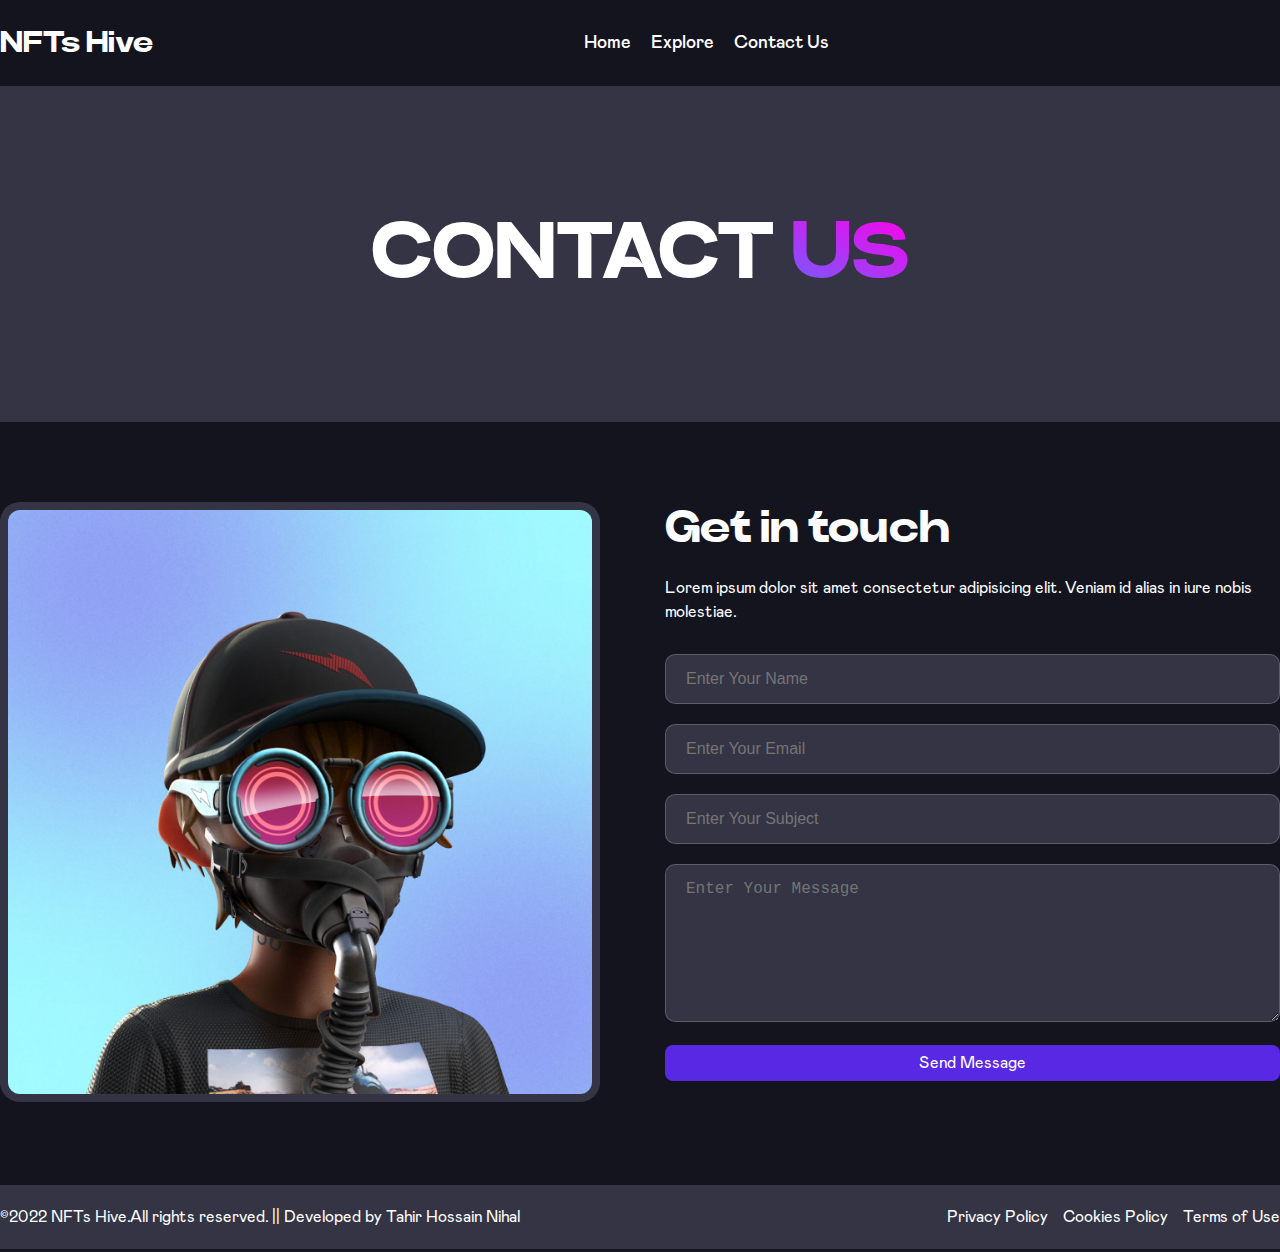
==== public/contact.html @ 58efd08d "first commit" ====
<!DOCTYPE html>
<html lang="en">
  <head>
    <meta charset="UTF-8" />
    <meta http-equiv="X-UA-Compatible" content="IE=edge" />
    <meta name="viewport" content="width=device-width, initial-scale=1.0" />
    <title>NFTs Web</title>
    <link
      rel="stylesheet"
      href="https://cdnjs.cloudflare.com/ajax/libs/font-awesome/6.2.1/css/all.min.css"
      integrity="sha512-MV7K8+y+gLIBoVD59lQIYicR65iaqukzvf/nwasF0nqhPay5w/9lJmVM2hMDcnK1OnMGCdVK+iQrJ7lzPJQd1w=="
      crossorigin="anonymous"
      referrerpolicy="no-referrer"
    />
    <link rel="stylesheet" href="../assets/CSS/style.css" />
    <link rel="stylesheet" href="../assets/CSS/contact.css" />
  </head>
  <body>
    <!-- Header Section -->
    <section class="header-sec">
      <div class="container">
        <div class="header-wrapper">
          <div>
            <a href="./index.html"
              ><h2 style="font-size: 30px">NFTs Hive</h2></a
            >
            <!-- <img img="../img/images/nerko-dark.svg" alt="" /> -->
          </div>
          <div>
            <ul class="main-menu">
              <li><a href="./index.html">Home</a></li>
              <li><a href="./explore.html">Explore</a></li>
              <li><a href="./contact.html">Contact Us</a></li>
            </ul>
          </div>
          <div>
            <ul class="social-menu">
              <li>
                <a href="#"><i class="fab fa-facebook-f"></i></a>
              </li>
              <li>
                <a href="#"><i class="fab fa-twitter"></i></a>
              </li>
            </ul>
          </div>
        </div>
      </div>
    </section>
    <!-- Header Section -->

    <!-- Page Header -->
    <section class="page-header">
      <div>
        <h1 class="sec-title">Contact <span class="gradiant">Us</span></h1>
      </div>
    </section>
    <!-- Page Header -->

    <!-- Contact Section -->
    <section class="contact-section">
      <div class="container">
        <div class="contact-section-wrapper d-flex">
          <div class="contact-left w-50">
            <img src="../assets/images/02.jpg" alt="">
          </div>
          <div class="contact-right w-50">
            <h2>Get in touch</h2>
            <p>
              Lorem ipsum dolor sit amet consectetur adipisicing elit. Veniam id
              alias in iure nobis molestiae.
            </p>
            <form action="#">
              <div class="mb">
                <input type="text" placeholder="Enter Your Name" />
              </div>
              <div class="mb">
                <input type="email" placeholder="Enter Your Email" />
              </div>
              <div class="mb">
                <input type="text" placeholder="Enter Your Subject" />
              </div>
              <div class="mb">
                <textarea
                  name=""
                  id=""
                  cols="30"
                  rows="7"
                  placeholder="Enter Your Message"
                ></textarea>
              </div>
              <div class="mb">
                <button type="submit" class="cmn-btn w-100">
                  Send Message
                </button>
              </div>
            </form>
          </div>
        </div>
      </div>
    </section>
    <!-- Contact Section -->
    <!-- Footer Section -->
    <section class="footer-section">
      <div class="container">
        <div class="footer-wraper d-flex">
          <div class="footer-left">
            <p>
              &copy2022 NFTs Hive.All rights reserved. ||
              <a href="#">Developed by Tahir Hossain Nihal</a>
            </p>
          </div>
          <div class="footer-right">
            <div class="footer-menu">
              <ul class="">
                <li><a href="#">Privacy Policy</a></li>
                <li><a href="#">Cookies Policy</a></li>
                <li><a href="#">Terms of Use</a></li>
              </ul>
            </div>
          </div>
        </div>
      </div>
    </section>
    <!-- Footer Section -->
  </body>
</html>
---- assets/CSS/style.css ----
@font-face {
  font-family: PowerGrotesk;
  src: url("../Fonts/PowerGrotesk-UltraBold.ttf");
}
@font-face {
  font-family: PowerGroteskReg;
  src: url("../Fonts/PowerGrotesk-Regular.ttf");
}
@font-face {
  font-family: MabryPro;
  src: url("../Fonts/Mabry\ Pro\ Medium.otf");
}
@font-face {
  font-family: MabryProReg;
  src: url("../Fonts/MabryPro-Regular.ttf");
}
body {
  /* background-color: #0f051d; */
  background-color: #14141f;
  /* background-image: url('../images/hero-image.jpg'), linear-gradient(25deg, #0f051d, #0f050f); */
  overflow-x: hidden;
  color: #fff;
  font-family: MabryProReg;
}
* {
  margin: 0px;
  padding: 0px;
  box-sizing: border-box;
}
h1,
h2 {
  font-family: PowerGrotesk;
}

p,
h3,
h4,
h5,
h6 {
  font-family: MabryProReg;
}
p {
  font-size: 16px;
  font-weight: 400;
  line-height: 24px;
}
a {
  text-decoration: none;
  color: inherit;
}
input:focus {
  outline: none;
}
li {
  list-style: none;
}
ul {
  margin-bottom: 0px;
}
.container {
  max-width: 1280px;
  margin: 0 auto;
}
.d-flex {
  display: flex;
}
.justify-center {
  justify-content: center;
}
.items-center {
  align-items: center;
}
.w-25 {
  width: 25%;
}
.w-50 {
  width: 50%;
}
.w-75 {
  width: 75%;
}
.w-100 {
  width: 100%;
}
.mb {
  margin-bottom: 20px;
}
.cmn-btn2 {
  border: none;
  background: transparent;
  color: #fff;
  font-family: MabryProReg;
  border-radius: 8px;
  font-size: 16px;
  cursor: pointer;
  display: inline-block;
  transition: 0.4s ease-in-out;
}
.cmn-btn2:hover {
  background: transparent;
  color: #5928e5;
}
.cmn-btn {
  border: none;
  padding: 10px 20px;
  background: #5928e5;
  color: #fff;
  font-family: MabryProReg;
  border-radius: 8px;
  font-size: 16px;
  cursor: pointer;
  display: inline-block;
  transition: 0.4s ease-in-out;
}
.cmn-btn:hover {
  /* background: linear-gradient(25deg, #6b61fe, #ff00ea); */
  background: #4919ce;
}
.cmn-tag {
  border: none;
  padding: 4px 8px;
  background: #5928e5;
  color: #fff;
  font-family: MabryProReg;
  border-radius: 8px;
  font-size: 13px;
  cursor: pointer;
  transition: 0.4s;
}
.d-block{
  display: block;
}
.d-none{
  display: none;
}
/* Header Section Style */
.header-sec {
  color: #fff;
  padding: 25px 0;
  /* background: rgba(255, 255, 255, 0.1);
  backdrop-filter: blur(4px);
  -webkit-backdrop-filter: blur(4px);
  border-radius: 10px;
  border-bottom: 1px solid rgba(131, 131, 131, 0.25); */
}
.header-wrapper {
  display: flex;
  flex-wrap: wrap;
  justify-content: space-between;
  align-items: center;
}
.main-menu {
  display: flex;
  flex-wrap: wrap;
  gap: 20px;
}
.main-menu li {
}
.main-menu li a {
  display: inline-block;
  font-size: 18px;
  font-weight: 500;
  font-family: MabryPro;
  transition: 0.4s ease-in-out;
}
.main-menu li a:hover {
  transform: translateY(-6px);
  color: rgb(188, 185, 185);
}
.social-menu {
  display: flex;
  flex-wrap: wrap;
  gap: 20px;
}
.social-menu li {
}
.social-menu li a i {
  font-size: 20px;
  transition: 0.4s ease-in-out;
}
.social-menu li a i:hover {
  color: rgb(188, 185, 185);
  transform: translateY(-6px);
}

/*  */
#hero-section {
  padding: 80px 0;
}
#hero-section {
  /* background: linear-gradient(25deg, #0f051d, #0f051d); */
}

.hero-images {
  display: flex;
  flex-wrap: wrap;
  gap: 30px;
  align-items: center;
  justify-content: center;
}
.hero-div-1 {
  display: flex;
  flex-wrap: wrap;
  gap: 30px;
  width: auto;
}
.hero-div-2 {
  width: auto;
}
.hero-div-3 {
  display: flex;
  flex-wrap: wrap;
  gap: 30px;
  width: auto;
}
.hero-sec-wrapper {
  position: relative;
}
.hero-images img {
  background: #343444;
  padding: 8px;
  border-radius: 30px;
  /* border: 1px solid rgba(255, 255, 255, 0.15); */
}
.div-1-left img {
  width: 158px;
  height: 210px;
  object-fit: cover;
}
.div-1-right img {
  width: 158px;
  height: 158px;
  object-fit: cover;
  margin-bottom: 30px;
}
.div-3-left img {
  width: 158px;
  height: 210px;
  object-fit: cover;
}
.div-3-right img {
  width: 158px;
  height: 158px;
  object-fit: cover;
  margin-bottom: 30px;
}
.hero-div-2 img {
  width: 379px;
  height: 560px;
  object-fit: cover;
}
.hero-title {
  font-size: 96px;
  font-weight: 700;
  text-align: center;
  color: #fff;
  text-transform: uppercase;
  margin-bottom: 50px;
}
.sec-title {
  font-size: 80px;
  font-weight: 700;
  text-align: center;
  color: #fff;
  text-transform: uppercase;
  margin-bottom: 90px;
}
.gradiant {
  background: rgb(131, 58, 180);
  /* background: linear-gradient(25deg, #2600fc, #ff00ea); */
  background: linear-gradient(25deg, #6b61fe, #ff00ea);
  -webkit-background-clip: text;
  -webkit-text-fill-color: transparent;
}
.floating-images-wrapper {
  width: 80%;
  height: auto;
  display: flex;
  flex-wrap: wrap;
  justify-content: space-between;
  margin: 0 auto;
}
.floating-images-wrapper img {
  width: 35px;
  height: auto;
}
.floating-images-left .floating-img1 {
  position: absolute;
  top: 20px;
  left: 80px;
  animation: float 6s ease-in-out infinite;
}
.floating-images-left .floating-img2 {
  position: absolute;
  top: 340px;
  left: 150px;
  width: 45px;
  animation: float 6s ease-in-out infinite;
}
.floating-images-right .floating-img3 {
  position: absolute;
  top: 20px;
  right: 80px;
  animation: float 6s ease-in-out infinite;
}
.floating-images-right .floating-img4 {
  position: absolute;
  top: 330px;
  right: 150px;
  width: 45px;
  animation: float 6s ease-in-out infinite;
}
@keyframes float {
  0% {
    transform: translatey(0px);
  }
  50% {
    transform: translatey(-30px);
  }
  100% {
    transform: translatey(0px);
  }
}

/* Wallet Section Style */
.wallet-sec {
  padding: 50px 0;
}
.wallet-menu {
  display: flex;
  flex-wrap: wrap;
  align-items: center;
  justify-content: center;
  gap: 60px;
}
.wallet-menu li svg {
  width: 140px;
  height: auto;
}
.divider {
  text-align: center;
  padding: 70px 0;
}
.divider svg {
  width: 265px;
  height: auto;
}

/* Collections Section Style */
.collection-sec {
  padding: 80px 0;
}
.items-wrapper {
  display: grid;
  grid-template-columns: repeat(4, 305px);
  grid-gap: 30px;
}
.items {
  background: #343444;
  border-radius: 20px;
  color: #fff;
  padding: 20px 20px 13px 20px;
  border: 1px solid rgba(255, 255, 255, 0.2);
  transition: transform 0.4s ease-in-out;
}
.items:hover {
  transform: translatey(-10px);
}
.items:hover .items-img img {
  transform: scale(1.05);
}
.items .items-img {
  width: 260px;
  height: 260px;
  object-fit: cover;
  overflow: hidden;
  border-radius: 20px;
}
.items .items-img img {
  width: 290px;
  height: 290px;
  object-fit: cover;
  overflow: hidden;
  border-radius: 20px;
  transition: transform 0.4s ease-in-out;
}
.item-title {
  font-size: 18px;
  font-weight: 600;
  letter-spacing: 1px;
  margin: 10px 0;
  transition: 0.4s;
  text-shadow: none;
}
.item-title:hover {
  color: #5928e5;
}
.author-details-wrapper {
  justify-content: space-between;
  align-items: center;
  margin: 20px 0;
}
.author-details-wrapper .author-details {
  gap: 15px;
}
.author-details-wrapper .author-details .author-avatar img {
  width: 45px;
  height: 45px;
  object-fit: cover;
  border-radius: 10px;
}
.author-details-wrapper .author-details .author-role {
  font-size: 14px;
  font-family: MabryProReg;
  font-weight: 300;
}
.author-details-wrapper .author-details .author-name {
  font-size: 18px;
  font-weight: 500;
}
.items-price-wrapper {
  justify-content: space-between;
  align-items: center;
}
.items-price-wrapper .price-text {
  font-size: 14px;
  font-family: MabryProReg;
  font-weight: 300;
}
.items-price-wrapper .price {
  font-size: 14px;
  font-family: MabryProReg;
  font-weight: 300;
}
.items-price-wrapper .price .eth-price {
  text-transform: uppercase;
  letter-spacing: 2px;
  font-weight: 600;
  font-size: 16px;
}
.items .hr {
  height: 1px;
  width: 100%;
  background: #0f051d;
  margin: 20px 0;
}
.btn-div {
  margin-top: 100px;
  text-align: center;
}

/* Team Member Section Styele */
.team-member-sec {
  padding: 80px 0;
}
.team-member-wrapper {
  display: grid;
  grid-template-columns: repeat(4, 270px);
  grid-gap: 50px;
  justify-content: center;
  margin-top: 130px;
}
.team-member {
  background: #343444;
  text-align: center;
  padding: 15px;
  border-radius: 20px;
  border: 1px solid rgba(255, 255, 255, 0.2);
}
.team-member:nth-child(even) {
  transform: translateY(-30px);
}
.team-member img {
  width: 100%;
  height: auto;
  object-fit: cover;
  border-radius: 20px;
}
.member-content {
  color: #fff;
}
.member-content .member-name {
  font-size: 20px;
  margin-top: 20px;
}
.member-content .member-role {
  font-size: 14px;
  font-family: MabryProReg;
  font-weight: 300;
}
.team-member-social {
  gap: 20px;
  margin-top: 20px;
}
.team-member-social li {
}
.team-member-social li a i {
  font-size: 18px;
  transition: 0.4s ease-in-out;
}
.team-member-social li a i:hover {
  color: rgb(188, 185, 185);
  transform: translatey(-6px);
}

/* Page Header */
.page-header {
  padding: 120px 0;
  background: #343444;
}
.page-header .sec-title {
  margin-bottom: 0;
}
/* Footer Section */
.footer-section {
  /* position: relative;
  bottom: 0; */
  background: #343444;
  padding: 20px 0;
}
.footer-wraper {
  justify-content: space-between;
  align-items: center;
}
.footer-wraper .footer-left {
}
.footer-wraper .footer-left p a {
  transition: 0.4s ease-in-out;
}
.footer-wraper .footer-left p a:hover {
  color: #4919ce;
  transform: translateY(-6px);
}
.footer-wraper .footer-right {
}
.footer-wraper .footer-right .footer-menu ul {
  display: flex;
  justify-content: space-around;
  align-items: center;
  gap: 15px;
}
.footer-wraper .footer-right .footer-menu li {
}
.footer-wraper .footer-right .footer-menu li a {
  display: inline-block;
  transition: 0.4s ease-in-out;
}
.footer-wraper .footer-right .footer-menu li a:hover {
  transform: translateY(-6px);
  color: rgb(188, 185, 185);
}
---- assets/CSS/contact.css ----
.contact-section{
    padding: 80px 0;
}
.contact-section-wrapper{
    gap: 50px;
}
.contact-section-wrapper .contact-left{}
.contact-section-wrapper .contact-left img{
    width: 600px;
    height: auto;
    background: #343444;
    padding: 8px;
    border-radius: 20px;
}
.contact-section-wrapper .contact-right{}
.contact-section-wrapper .contact-right h2{
    font-size: 45px;
    margin-bottom: 20px;
}
.contact-section-wrapper .contact-right p{
    margin-bottom: 30px;

}
.contact-section-wrapper .contact-right form{}
.contact-section-wrapper .contact-right form input,textarea{
    width: 100%;
    border: none;
    background: #343444;
    color: #fff;
    font-size: 16px;
    border: 1px solid rgba(255, 255, 255, 0.2);
    border-radius: 10px;
    padding: 15px 20px;
}
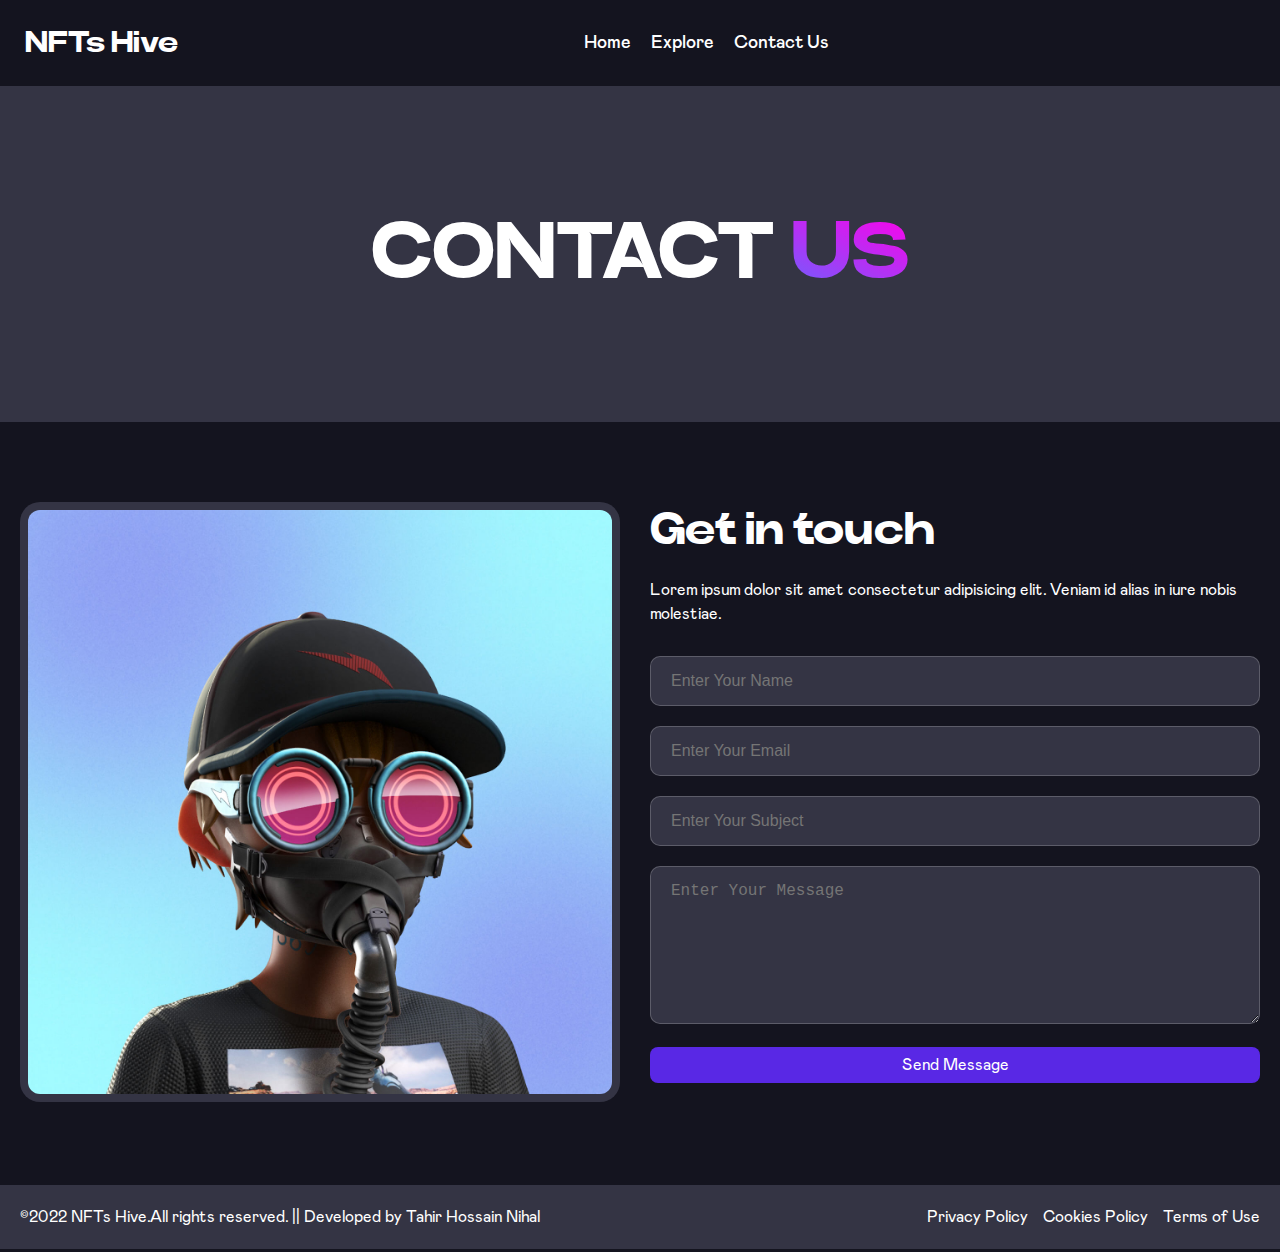
==== commit 4f914a88: "2nd commit" ====
--- a/public/contact.html
+++ b/public/contact.html
@@ -60,10 +60,10 @@
     <section class="contact-section">
       <div class="container">
         <div class="contact-section-wrapper d-flex">
-          <div class="contact-left w-50">
+          <div class="contact-left">
             <img src="../assets/images/02.jpg" alt="">
           </div>
-          <div class="contact-right w-50">
+          <div class="contact-right">
             <h2>Get in touch</h2>
             <p>
               Lorem ipsum dolor sit amet consectetur adipisicing elit. Veniam id
--- a/assets/CSS/style.css
+++ b/assets/CSS/style.css
@@ -127,10 +127,10 @@
   cursor: pointer;
   transition: 0.4s;
 }
-.d-block{
+.d-block {
   display: block;
 }
-.d-none{
+.d-none {
   display: none;
 }
 /* Header Section Style */
@@ -233,6 +233,8 @@
   object-fit: cover;
   margin-bottom: 30px;
 }
+.div-1-right:nth-child(2) img {
+}
 .div-3-left img {
   width: 158px;
   height: 210px;
@@ -354,6 +356,8 @@
   display: grid;
   grid-template-columns: repeat(4, 305px);
   grid-gap: 30px;
+  justify-content: center;
+  align-items: center;
 }
 .items {
   background: #343444;
@@ -549,3 +553,423 @@
   transform: translateY(-6px);
   color: rgb(188, 185, 185);
 }
+
+/* All Responsive Styele */
+
+/* Home Page Responsive Style */
+@media (max-width: 1340px) {
+  .items-wrapper {
+    grid-gap: 20px;
+  }
+  .team-member-wrapper {
+    grid-gap: 20px;
+  }
+}
+@media (max-width: 1300px) {
+  .header-wrapper {
+    padding: 0 25px;
+  }
+  .footer-wraper {
+    padding: 0 20px;
+  }
+  .items-wrapper {
+    grid-template-columns: repeat(3, 305px);
+  }
+}
+@media (max-width: 1150px) {
+  .team-member-wrapper {
+    grid-template-columns: repeat(4, 230px);
+  }
+  .div-1-left {
+    display: none;
+  }
+  .div-3-left {
+    display: none;
+  }
+  .div-1-right img {
+    width: 190px;
+    height: 210px;
+  }
+  .div-3-right img {
+    width: 190px;
+    height: 210px;
+  }
+  .floating-images-left .floating-img2 {
+    top: 290px;
+    left: 180px;
+  }
+  .floating-images-right .floating-img4 {
+    top: 290px;
+    right: 180px;
+  }
+}
+@media (max-width: 980px) {
+  .items .items-img {
+    width: 355px;
+    height: 290px;
+  }
+  .items .items-img img {
+    width: 350px;
+    height: 290px;
+  }
+  .items-wrapper {
+    grid-template-columns: repeat(2, 395px);
+    gap: 30px;
+  }
+  .team-member-wrapper {
+    grid-template-columns: repeat(2, 230px);
+  }
+}
+@media (max-width: 800px) {
+  .hero-title {
+    font-size: 82px;
+  }
+  .hero-images {
+    gap: 15px;
+  }
+  .hero-div-2 img {
+    width: 350px;
+    height: 520px;
+  }
+  .div-1-right img {
+    width: 170px;
+    height: 205px;
+  }
+  .div-3-right img {
+    width: 170px;
+    height: 205px;
+  }
+  .items-wrapper {
+    grid-template-columns: repeat(2, 330px);
+  }
+  .items .items-img img {
+    width: 288px;
+    height: 290px;
+  }
+  .items .items-img {
+    width: 288px;
+    height: 260px;
+  }
+  .team-member-wrapper {
+    grid-template-columns: repeat(2, 310px);
+  }
+}
+@media (max-width: 650px) {
+  .hero-title {
+    font-size: 68px;
+  }
+  .sec-title {
+    font-size: 65px;
+  }
+  .hero-images {
+    gap: 15px;
+    margin-left: 10px;
+  }
+  .hero-div-2 img {
+    width: 305px;
+    height: 460px;
+  }
+  .div-1-right img {
+    width: 120px;
+    height: 150px;
+    margin-bottom: 10px;
+  }
+  .div-3-right img {
+    width: 120px;
+    height: 150px;
+    margin-bottom: 10px;
+  }
+  .floating-images-left .floating-img1 {
+    top: -35px;
+  }
+  .floating-images-right .floating-img3 {
+    top: -35px;
+  }
+  .floating-images-left .floating-img2 {
+    top: 235px;
+    left: 120px;
+  }
+  .floating-images-right .floating-img4 {
+    top: 235px;
+    right: 120px;
+  }
+  .items-wrapper {
+    grid-template-columns: repeat(2, 285px);
+    gap: 20px;
+  }
+  .items .items-img img {
+    width: 240px;
+    height: 250px;
+  }
+  .items .items-img {
+    width: 288px;
+    height: 260px;
+  }
+  .team-member-wrapper {
+    grid-template-columns: repeat(2, 270px);
+  }
+}
+@media (max-width: 550px) {
+  .hero-title {
+    font-size: 53px;
+  }
+  .sec-title {
+    font-size: 52px;
+  }
+  .hero-images {
+    gap: 15px;
+    margin-left: 10px;
+  }
+  .hero-div-2 img {
+    width: 240px;
+    height: 365px;
+  }
+  .div-1-right img {
+    width: 116px;
+    height: 130px;
+    margin-bottom: 10px;
+  }
+  .div-3-right img {
+    width: 116px;
+    height: 130px;
+    margin-bottom: 10px;
+  }
+  .floating-images-left .floating-img1 {
+    top: -35px;
+  }
+  .floating-images-right .floating-img3 {
+    top: -35px;
+  }
+  .floating-images-left .floating-img2 {
+    top: 165px;
+    left: 95px;
+  }
+  .floating-images-right .floating-img4 {
+    top: 165px;
+    right: 95px;
+  }
+  .items-wrapper {
+    grid-template-columns: repeat(1, 500px);
+    gap: 20px;
+  }
+  .items .items-img img {
+    width: 458px;
+    height: 330px;
+  }
+  .items .items-img {
+    width: 458px;
+    height: 330px;
+  }
+  .team-member-wrapper {
+    grid-template-columns: repeat(2, 235px);
+  }
+  .wallet-menu {
+    padding: 0 20px;
+  }
+  .item-title{
+    font-size: 25px;
+  }
+}
+@media (max-width: 450px) {
+  .hero-title {
+    font-size: 45px;
+  }
+  .sec-title {
+    font-size: 40px;
+  }
+  .hero-images {
+    gap: 15px;
+    margin-left: 10px;
+  }
+  .hero-div-2 img {
+    width: 200px;
+    height: 315px;
+  }
+  .div-1-right img {
+    width: 100px;
+    height: 110px;
+    margin-bottom: 5px;
+  }
+  .div-3-right img {
+    width: 100px;
+    height: 110px;
+    margin-bottom: 5px;
+  }
+  .floating-images-left .floating-img1 {
+    top: -35px;
+  }
+  .floating-images-right .floating-img3 {
+    top: -35px;
+  }
+  .floating-images-left .floating-img2 {
+    top: 165px;
+    left: 95px;
+  }
+  .floating-images-right .floating-img4 {
+    top: 165px;
+    right: 95px;
+  }
+  .items-wrapper {
+    grid-template-columns: repeat(1, 380px);
+    gap: 20px;
+  }
+  .items .items-img img {
+    width: 337px;
+    height: 280px;
+  }
+  .items .items-img {
+    width: 337px;
+    height: 280px;
+  }
+  .team-member-wrapper {
+    grid-template-columns: repeat(2, 185px);
+    gap: 10px;
+  }
+  .wallet-menu {
+    padding: 0 20px;
+    gap: 30px;
+  }
+  .item-title{
+    font-size: 23px;
+  }
+}
+@media (max-width: 400px) {
+  .hero-title {
+    font-size: 42px;
+  }
+  .sec-title {
+    font-size: 40px;
+  }
+  .hero-images {
+    gap: 10px;
+  }
+  .hero-div-2 img {
+    width: 160px;
+    height: 265px;
+  }
+  .div-1-right img {
+    width: 95px;
+    height: 100px;
+    margin-bottom: 5px;
+  }
+  .div-3-right img {
+    width: 95px;
+    height: 100px;
+    margin-bottom: 5px;
+  }
+  .floating-images-left .floating-img1 {
+    top: -35px;
+  }
+  .floating-images-right .floating-img3 {
+    top: -35px;
+  }
+  .floating-images-left .floating-img2 {
+    top: 165px;
+    left: 95px;
+  }
+  .floating-images-right .floating-img4 {
+    top: 165px;
+    right: 95px;
+  }
+  .items-wrapper {
+    grid-template-columns: repeat(1, 320px);
+    gap: 20px;
+  }
+  .items .items-img img {
+    width: 275px;
+    height: 245px;
+  }
+  .items .items-img {
+    width: 275px;
+    height: 245px;
+  }
+  .team-member-wrapper {
+    grid-template-columns: repeat(2, 185px);
+    gap: 10px;
+  }
+  .wallet-menu {
+    gap: 30px;
+  }
+  .item-title{
+    font-size: 20px;  
+  }
+}
+@media (max-width: 350px) {
+  .hero-title {
+    font-size: 39px;
+  }
+  .sec-title {
+    font-size: 35px;
+  }
+  .hero-images {
+    gap: 10px;
+  }
+  .hero-div-2 img {
+    width: 140px;
+    height: 230px;
+  }
+  .div-1-right img {
+    width: 75px;
+    height: 80px;
+    margin-bottom: 5px;
+  }
+  .div-3-right img {
+    width: 75px;
+    height: 80px;
+    margin-bottom: 5px;
+  }
+  .floating-images-left .floating-img1 {
+    top: -35px;
+  }
+  .floating-images-right .floating-img3 {
+    top: -35px;
+  }
+  .floating-images-left .floating-img2 {
+    top: 165px;
+    left: 95px;
+  }
+  .floating-images-right .floating-img4 {
+    top: 165px;
+    right: 95px;
+  }
+  .items-wrapper {
+    grid-template-columns: repeat(1, 300px);
+    gap: 20px;
+  }
+  .items .items-img img {
+    width: 257px;
+    height: 230px;
+  }
+  .items .items-img {
+    width: 257px;
+    height: 230px;
+  }
+  .team-member-wrapper {
+    grid-template-columns: repeat(2, 150px);
+    gap: 10px;
+  }
+  .team-member {
+    padding: 10px;
+  }
+  .wallet-menu {
+    gap: 30px;
+  }
+  .team-member-social {
+    gap: 15px;
+  }
+  .divider {
+    padding: 40px 0;
+  }
+  .floating-images-wrapper img {
+    width: 29px;
+  }
+  .floating-images-left .floating-img2 {
+    width: 35px;
+  }
+  .floating-images-right .floating-img4 {
+    width: 35px;
+  }
+  .item-title{
+    font-size: 20px;
+  }
+}
--- a/assets/CSS/contact.css
+++ b/assets/CSS/contact.css
@@ -1,34 +1,124 @@
-.contact-section{
-    padding: 80px 0;
+.contact-section {
+  padding: 80px 0;
 }
-.contact-section-wrapper{
+.contact-section-wrapper {
+  gap: 50px;
+  justify-content: center;
+  align-items: center;
+}
+.contact-section-wrapper .contact-left {
+  width: 50%;
+}
+.contact-section-wrapper .contact-left img {
+  width: 600px;
+  height: auto;
+  background: #343444;
+  padding: 8px;
+  border-radius: 20px;
+}
+.contact-section-wrapper .contact-right {
+  width: 50%;
+}
+.contact-section-wrapper .contact-right h2 {
+  font-size: 45px;
+  margin-bottom: 20px;
+}
+.contact-section-wrapper .contact-right p {
+  margin-bottom: 30px;
+}
+.contact-section-wrapper .contact-right form {
+}
+.contact-section-wrapper .contact-right form input,
+textarea {
+  width: 100%;
+  border: none;
+  background: #343444;
+  color: #fff;
+  font-size: 16px;
+  border: 1px solid rgba(255, 255, 255, 0.2);
+  border-radius: 10px;
+  padding: 15px 20px;
+}
+
+/* Contact Page Responsive Style */
+@media (max-width: 1300px) {
+  .contact-section-wrapper {
+    gap: 20px;
+    margin: 0 20px;
+  }
+}
+@media (max-width: 1200px) {
+  .contact-section-wrapper .contact-right {
+    width: 45%;
+  }
+  .contact-section-wrapper .contact-left img {
+    width: 550px;
+  }
+  .contact-section-wrapper {
     gap: 50px;
+  }
 }
-.contact-section-wrapper .contact-left{}
-.contact-section-wrapper .contact-left img{
-    width: 600px;
-    height: auto;
-    background: #343444;
-    padding: 8px;
-    border-radius: 20px;
+@media (max-width: 1050px) {
+  .contact-section-wrapper .contact-right {
+    width: 45%;
+    margin-left: 20px;
+  }
+  .contact-section-wrapper .contact-left img {
+    width: 520px;
+  }
+  .contact-section-wrapper {
+    gap: 50px;
+  }
 }
-.contact-section-wrapper .contact-right{}
-.contact-section-wrapper .contact-right h2{
-    font-size: 45px;
-    margin-bottom: 20px;
+@media (max-width: 950px) {
+  .contact-section-wrapper .contact-right {
+    width: 45%;
+    margin-left: 20px;
+  }
+  .contact-section-wrapper .contact-left img {
+    width: 490px;
+  }
+  .contact-section-wrapper {
+    gap: 50px;
+  }
 }
-.contact-section-wrapper .contact-right p{
-    margin-bottom: 30px;
-
+@media (max-width: 850px) {
+  .contact-section-wrapper .contact-right {
+    width: 50%;
+  }
+  .contact-section-wrapper .contact-left img {
+    width: 390px;
+  }
+  .contact-section-wrapper {
+    gap: 20px;
+  }
 }
-.contact-section-wrapper .contact-right form{}
-.contact-section-wrapper .contact-right form input,textarea{
+/* @media (max-width: 720px) {
+  .contact-section-wrapper .contact-right {
+    width: 50%;
+  }
+  .contact-section-wrapper .contact-left img {
+    width: 330px;
+  }
+  .contact-section-wrapper {
+    gap: 20px;
+  }
+  .contact-section-wrapper .contact-left {
+    width: 45%;
+  }
+} */
+@media (max-width: 720px) {
+  .contact-section-wrapper .contact-right {
     width: 100%;
-    border: none;
-    background: #343444;
-    color: #fff;
-    font-size: 16px;
-    border: 1px solid rgba(255, 255, 255, 0.2);
-    border-radius: 10px;
-    padding: 15px 20px;
-}+  }
+  .contact-section-wrapper .contact-left img {
+    width: 330px;
+  }
+  .contact-section-wrapper {
+    gap: 20px;
+  }
+  .contact-section-wrapper .contact-left {
+    width: 0;
+    display: none;
+  }
+}
